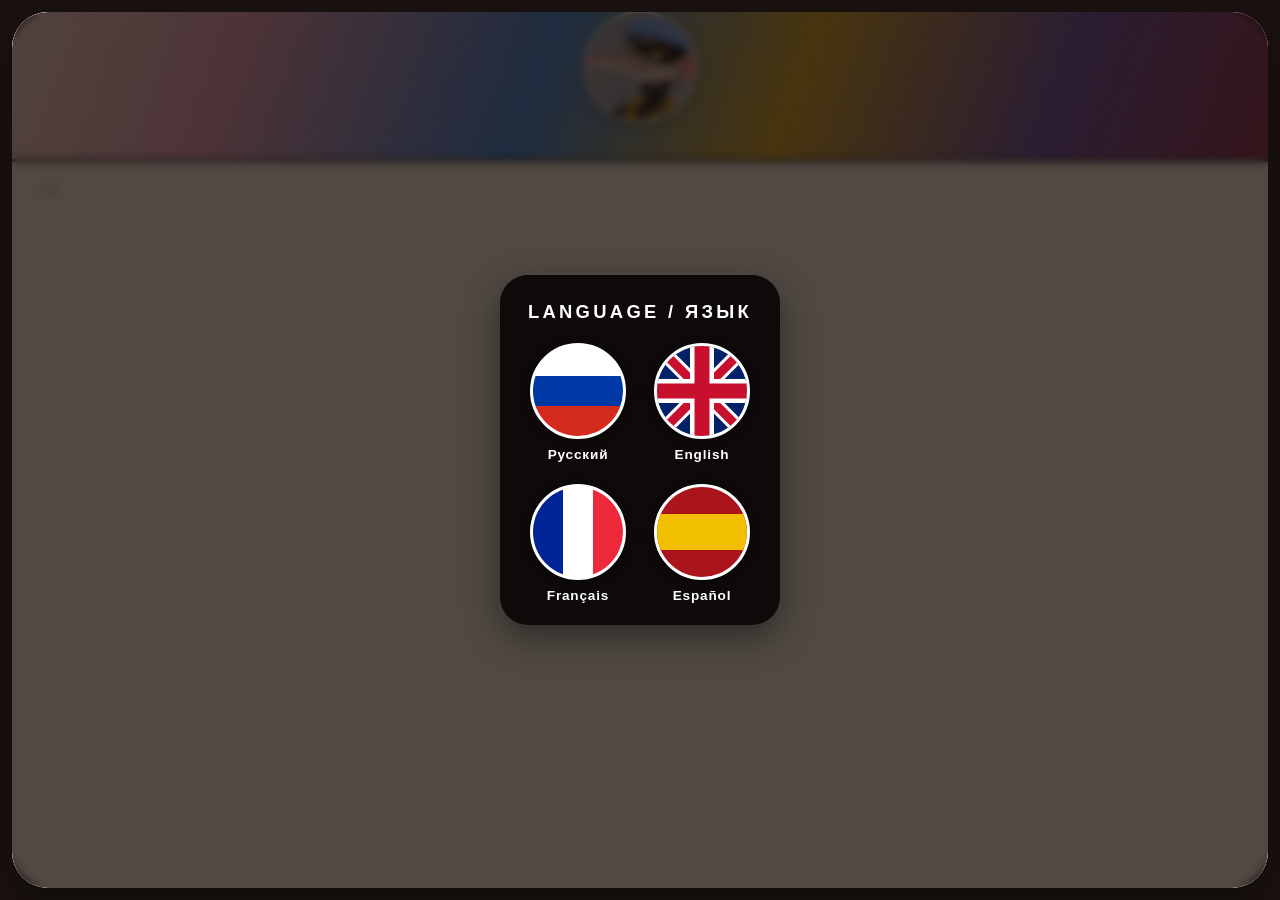
==== t/1-2/index.html @ ba6f42ae "One mouse per page, black lang trays, fade+localStorage, recolored QR." ====
<!DOCTYPE html>
<html lang="en">
<head>
  <meta charset="UTF-8">
  <meta name="viewport" content="width=device-width, initial-scale=1, viewport-fit=cover, user-scalable=no">
  <meta name="theme-color" content="#1a1210">
  <meta name="apple-mobile-web-app-capable" content="yes">
  <title>QR Text 1.2</title>
  <link rel="stylesheet" href="../../css/qr-text.css?v=4">
</head>
<body>
  <div class="stage">
    <div class="panel">
      <header class="mice-band" aria-hidden="true">
        <div class="mice-band__pattern"></div>
        <div class="mice-row">
          <img data-mouse-img src="../../assets/mice/mouse-green.jpg" alt="">
        </div>
        <div class="lang-bar" data-bar-flags></div>
      </header>

      <main class="content-wrap">
        <div class="text-code" data-text-code></div>
        <div class="text-section">
          <div class="text-body" data-text-body></div>
        </div>
        <div class="scroll-track" aria-hidden="true"><div class="scroll-thumb"></div></div>
      </main>

      <footer class="footer">
        <div class="scroll-arrows" aria-label="Scroll text">
          <button type="button" class="scroll-btn" data-scroll-up aria-label="Scroll up">
            <svg viewBox="0 0 24 14" aria-hidden="true"><path d="M2 12L12 2l10 10" fill="none" stroke="currentColor" stroke-width="2.4" stroke-linecap="round" stroke-linejoin="round"/></svg>
          </button>
          <button type="button" class="scroll-btn" data-scroll-down aria-label="Scroll down">
            <svg viewBox="0 0 24 14" aria-hidden="true"><path d="M2 2l10 10L22 2" fill="none" stroke="currentColor" stroke-width="2.4" stroke-linecap="round" stroke-linejoin="round"/></svg>
          </button>
        </div>
      </footer>

      <div class="lang-overlay" data-lang-overlay>
        <div class="lang-overlay__tray">
          <div class="lang-overlay__title">Language / Язык</div>
          <div class="lang-overlay__flags" data-overlay-flags></div>
        </div>
      </div>
    </div>
  </div>

  <script src="../../js/qr-text.js?v=4"></script>
  <script>
    QRTextApp.load("1.2").catch(function (err) {
      document.querySelector("[data-text-body]").textContent = "Error loading text.";
      console.error(err);
    });
  </script>
</body>
</html>
---- css/qr-text.css ----
:root {
  --frame: #1a1210;
  --panel: #f3ead8;
  --ink: #1a1210;
  --ink-soft: #4a3f36;
  --pink: #e89aab;
  --blue: #3a7ec8;
  --gold: #d4a017;
  --purple: #6b4c9a;
  --navy: #1e3a5f;
  --cream: #f7f0e4;
  --overlay: rgba(18, 12, 10, 0.72);
  --lang-tray: #0d0a09;
  --safe-top: env(safe-area-inset-top, 0px);
  --safe-bottom: env(safe-area-inset-bottom, 0px);
  --frame-gap: clamp(6px, 1.8vw, 12px);
  --radius: clamp(22px, 7vw, 36px);
  --flag-sm: clamp(36px, 9.5vw, 48px);
  --flag-lg: clamp(72px, 18vw, 96px);
  --fade-ms: 280ms;
}

* {
  box-sizing: border-box;
  -webkit-tap-highlight-color: transparent;
  margin: 0;
  padding: 0;
}

html, body {
  height: 100%;
  overflow: hidden;
}

body {
  font-family: "Segoe UI", "Helvetica Neue", Arial, sans-serif;
  background: var(--frame);
  color: var(--ink);
  overscroll-behavior: none;
}

.stage {
  position: relative;
  width: 100%;
  height: 100%;
  height: 100dvh;
  padding: var(--frame-gap);
  padding-top: calc(var(--frame-gap) + var(--safe-top));
  padding-bottom: calc(var(--frame-gap) + var(--safe-bottom));
  display: flex;
}

.panel {
  position: relative;
  flex: 1;
  min-height: 0;
  background: var(--panel);
  border-radius: var(--radius);
  overflow: hidden;
  display: grid;
  grid-template-rows: auto minmax(0, 1fr) auto;
  box-shadow:
    0 0 0 1px rgba(255, 255, 255, 0.06) inset,
    0 18px 40px rgba(0, 0, 0, 0.35);
}

/* Top colorful band — one mouse, colors from illustrations */
.mice-band {
  position: relative;
  height: clamp(110px, 28vw, 150px);
  overflow: hidden;
  background:
    linear-gradient(110deg,
      #f3d5c4 0%,
      #e89aab 18%,
      #3a7ec8 42%,
      #d4a017 62%,
      #6b4c9a 82%,
      #8b2942 100%);
  border-bottom: 3px solid var(--frame);
  z-index: 3;
}

body.has-lang .mice-band {
  height: clamp(136px, 34vw, 176px);
}

.mice-band__pattern {
  position: absolute;
  inset: 0;
  opacity: 0.18;
  background:
    repeating-linear-gradient(45deg,
      transparent 0 10px,
      rgba(255, 255, 255, 0.35) 10px 14px),
    repeating-linear-gradient(-45deg,
      transparent 0 12px,
      rgba(0, 0, 0, 0.12) 12px 16px);
  pointer-events: none;
}

.mice-row {
  position: absolute;
  left: 0;
  right: 0;
  top: 0;
  height: 68%;
  display: flex;
  align-items: center;
  justify-content: center;
  padding: 10px 6% 0;
}

.mice-row img {
  width: clamp(78px, 26vw, 112px);
  height: clamp(78px, 26vw, 112px);
  border-radius: 50%;
  object-fit: cover;
  object-position: center 22%;
  border: 2.5px solid rgba(255, 255, 255, 0.9);
  box-shadow: 0 4px 14px rgba(0, 0, 0, 0.35);
  background: #fff;
  pointer-events: none;
  user-select: none;
}

/* Language flags sit on a black tray */
.lang-bar {
  position: absolute;
  left: 50%;
  bottom: 8px;
  transform: translateX(-50%);
  display: flex;
  justify-content: center;
  align-items: center;
  gap: clamp(8px, 2.5vw, 12px);
  padding: 7px 12px;
  z-index: 4;
  background: var(--lang-tray);
  border-radius: 999px;
  box-shadow: 0 6px 18px rgba(0, 0, 0, 0.35);
  opacity: 0;
  pointer-events: none;
  transition: opacity 0.25s ease;
}

body.has-lang .lang-bar {
  opacity: 1;
  pointer-events: auto;
}

.flag-btn {
  width: var(--flag-sm);
  height: var(--flag-sm);
  border-radius: 50%;
  border: 2.5px solid #fff;
  padding: 0;
  cursor: pointer;
  overflow: hidden;
  background: #fff;
  box-shadow: 0 2px 8px rgba(0, 0, 0, 0.35);
  transition: transform 0.18s ease, box-shadow 0.18s ease;
  flex-shrink: 0;
}

.flag-btn:active {
  transform: scale(0.94);
}

.flag-btn.is-active {
  box-shadow:
    0 0 0 2px var(--lang-tray),
    0 0 0 4px #fff,
    0 4px 12px rgba(0, 0, 0, 0.4);
  transform: scale(1.1);
}

.flag-btn svg {
  display: block;
  width: 100%;
  height: 100%;
}

.content-wrap {
  position: relative;
  min-height: 0;
  display: flex;
  flex-direction: column;
  padding: clamp(14px, 4vw, 22px) clamp(16px, 5vw, 28px) 8px;
}

.text-code {
  font-size: 0.75rem;
  letter-spacing: 0.08em;
  text-transform: uppercase;
  color: var(--ink-soft);
  margin-bottom: 0.4rem;
  opacity: 0.7;
}

.text-section {
  flex: 1;
  min-height: 0;
  overflow-y: auto;
  overflow-x: hidden;
  -webkit-overflow-scrolling: touch;
  overscroll-behavior: contain;
  scrollbar-width: none;
  padding-right: 10px;
  touch-action: pan-y;
}

.text-section::-webkit-scrollbar {
  display: none;
}

.scroll-track {
  position: absolute;
  top: clamp(14px, 4vw, 22px);
  right: clamp(8px, 2.5vw, 14px);
  bottom: 8px;
  width: 3px;
  background: rgba(26, 18, 16, 0.18);
  border-radius: 2px;
  pointer-events: none;
}

.scroll-thumb {
  width: 100%;
  background: var(--frame);
  border-radius: 2px;
  will-change: transform;
}

.text-body {
  font-size: clamp(1.05rem, 4.2vw, 1.25rem);
  line-height: 1.55;
  color: var(--ink);
  white-space: pre-wrap;
  padding-bottom: 1.5rem;
  opacity: 1;
  transition: opacity var(--fade-ms) ease;
}

.text-body.is-fading {
  opacity: 0;
}

.text-body p {
  margin: 0 0 0.9em;
}

.text-body p:last-child {
  margin-bottom: 0;
}

.footer {
  display: flex;
  flex-direction: column;
  align-items: center;
  gap: 10px;
  padding: 4px 12px calc(10px + var(--safe-bottom));
  opacity: 0;
  pointer-events: none;
  transition: opacity 0.25s ease;
}

body.has-lang .footer {
  opacity: 1;
  pointer-events: auto;
}

.scroll-arrows {
  display: flex;
  gap: 14px;
  align-items: center;
  justify-content: center;
}

.scroll-btn {
  width: clamp(48px, 12vw, 60px);
  height: clamp(48px, 12vw, 60px);
  border-radius: 50%;
  border: 2px solid var(--frame);
  background: transparent;
  color: var(--frame);
  display: flex;
  align-items: center;
  justify-content: center;
  cursor: pointer;
  padding: 0;
}

.scroll-btn svg {
  width: 55%;
  height: 55%;
}

.scroll-btn--inactive {
  opacity: 0.35;
  pointer-events: none;
  cursor: default;
}

/* Language picker overlay */
.lang-overlay {
  position: absolute;
  inset: 0;
  z-index: 20;
  background: var(--overlay);
  backdrop-filter: blur(4px);
  display: flex;
  flex-direction: column;
  align-items: center;
  justify-content: center;
  padding: 24px;
  transition: opacity 0.35s ease, visibility 0.35s ease;
}

.lang-overlay.is-hidden {
  opacity: 0;
  visibility: hidden;
  pointer-events: none;
}

.lang-overlay__tray {
  background: var(--lang-tray);
  border-radius: clamp(20px, 5vw, 28px);
  padding: clamp(18px, 5vw, 26px) clamp(18px, 5vw, 28px) clamp(16px, 4vw, 22px);
  box-shadow: 0 12px 36px rgba(0, 0, 0, 0.45);
  display: flex;
  flex-direction: column;
  align-items: center;
  gap: clamp(14px, 4vw, 20px);
}

.lang-overlay__title {
  color: #fff;
  font-size: clamp(0.95rem, 3.8vw, 1.15rem);
  letter-spacing: 0.18em;
  text-transform: uppercase;
  font-weight: 600;
  text-align: center;
}

.lang-overlay__flags {
  display: grid;
  grid-template-columns: repeat(2, auto);
  gap: clamp(14px, 4vw, 22px) clamp(18px, 5vw, 28px);
}

.lang-overlay .flag-btn {
  width: var(--flag-lg);
  height: var(--flag-lg);
  border-width: 3px;
  border-color: #fff;
}

.lang-overlay .flag-label {
  display: block;
  text-align: center;
  color: #fff;
  font-size: 0.85rem;
  font-weight: 600;
  letter-spacing: 0.06em;
  margin-top: 8px;
}

.flag-choice {
  display: flex;
  flex-direction: column;
  align-items: center;
  background: none;
  border: none;
  cursor: pointer;
  padding: 0;
  color: inherit;
}

@media (max-height: 560px) {
  .mice-band,
  body.has-lang .mice-band {
    height: clamp(96px, 24vw, 120px);
  }
  .mice-row img {
    width: clamp(56px, 18vw, 80px);
    height: clamp(56px, 18vw, 80px);
  }
  .text-body {
    font-size: clamp(0.95rem, 3.8vw, 1.1rem);
  }
}
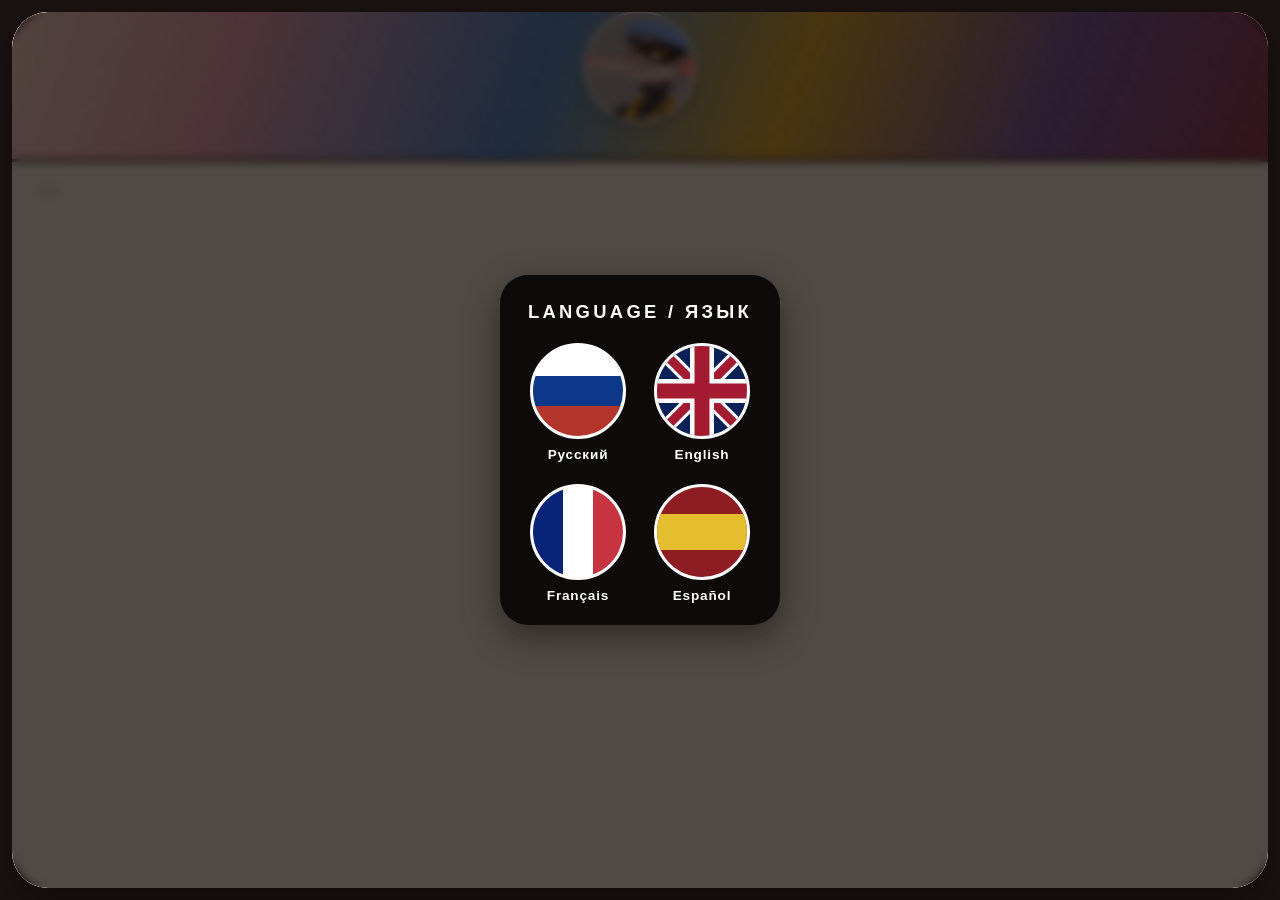
==== commit de4ee577: "Make active language ring much more visible (v6)." ====
--- a/t/1-2/index.html
+++ b/t/1-2/index.html
@@ -6,7 +6,7 @@
   <meta name="theme-color" content="#1a1210">
   <meta name="apple-mobile-web-app-capable" content="yes">
   <title>QR Text 1.2</title>
-  <link rel="stylesheet" href="../../css/qr-text.css?v=4">
+  <link rel="stylesheet" href="../../css/qr-text.css?v=6">
 </head>
 <body>
   <div class="stage">
@@ -47,7 +47,7 @@
     </div>
   </div>
 
-  <script src="../../js/qr-text.js?v=4"></script>
+  <script src="../../js/qr-text.js?v=6"></script>
   <script>
     QRTextApp.load("1.2").catch(function (err) {
       document.querySelector("[data-text-body]").textContent = "Error loading text.";
--- a/css/qr-text.css
+++ b/css/qr-text.css
@@ -153,26 +153,31 @@
   width: var(--flag-sm);
   height: var(--flag-sm);
   border-radius: 50%;
-  border: 2.5px solid #fff;
+  border: 2px solid rgba(255, 255, 255, 0.35);
   padding: 0;
   cursor: pointer;
   overflow: hidden;
   background: #fff;
-  box-shadow: 0 2px 8px rgba(0, 0, 0, 0.35);
-  transition: transform 0.18s ease, box-shadow 0.18s ease;
+  box-shadow: none;
+  transition: transform 0.18s ease, box-shadow 0.18s ease, opacity 0.18s ease, border-color 0.18s ease, filter 0.18s ease;
   flex-shrink: 0;
-}
-
-.flag-btn:active {
+  opacity: 0.65; /* inactive: dimmed ~35% */
+  filter: saturate(0.75);
+}
+
+.lang-bar .flag-btn:active {
   transform: scale(0.94);
 }
 
-.flag-btn.is-active {
-  box-shadow:
-    0 0 0 2px var(--lang-tray),
-    0 0 0 4px #fff,
-    0 4px 12px rgba(0, 0, 0, 0.4);
-  transform: scale(1.1);
+.lang-bar .flag-btn.is-active {
+  opacity: 1;
+  filter: none;
+  border: 3px solid #fff;
+  outline: 3px solid #fff;
+  outline-offset: 3px;
+  box-shadow: 0 0 0 1px var(--lang-tray);
+  transform: scale(1.14);
+  z-index: 1;
 }
 
 .flag-btn svg {
@@ -352,8 +357,8 @@
 .lang-overlay .flag-btn {
   width: var(--flag-lg);
   height: var(--flag-lg);
-  border-width: 3px;
-  border-color: #fff;
+  opacity: 1;
+  border: 3px solid #fff;
 }
 
 .lang-overlay .flag-label {
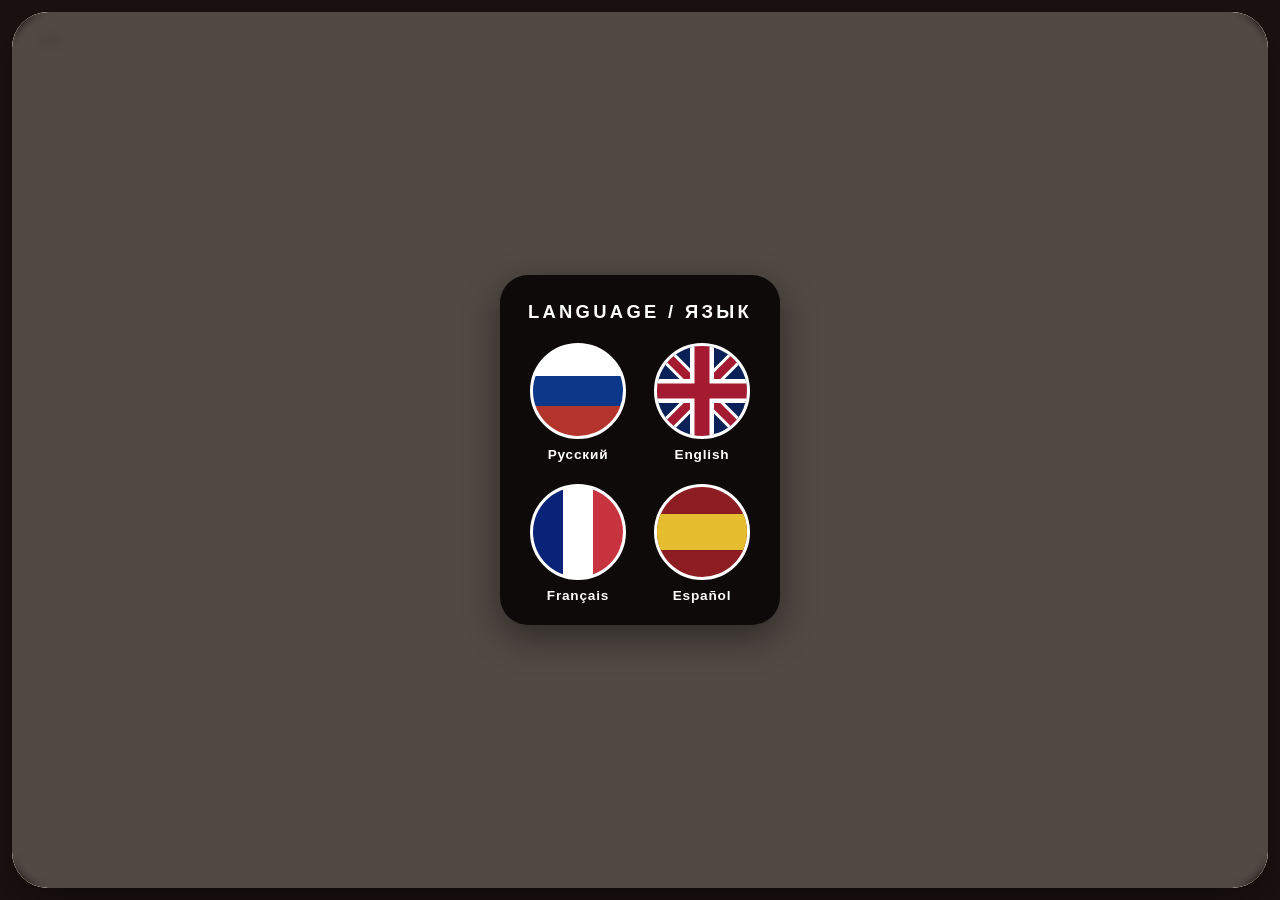
==== commit 772bba1f: "Remove mice banner; black top bar with language flags only." ====
--- a/t/1-2/index.html
+++ b/t/1-2/index.html
@@ -6,16 +6,12 @@
   <meta name="theme-color" content="#1a1210">
   <meta name="apple-mobile-web-app-capable" content="yes">
   <title>QR Text 1.2</title>
-  <link rel="stylesheet" href="../../css/qr-text.css?v=6">
+  <link rel="stylesheet" href="../../css/qr-text.css?v=7">
 </head>
 <body>
   <div class="stage">
     <div class="panel">
-      <header class="mice-band" aria-hidden="true">
-        <div class="mice-band__pattern"></div>
-        <div class="mice-row">
-          <img data-mouse-img src="../../assets/mice/mouse-green.jpg" alt="">
-        </div>
+      <header class="lang-band">
         <div class="lang-bar" data-bar-flags></div>
       </header>
 
@@ -47,7 +43,7 @@
     </div>
   </div>
 
-  <script src="../../js/qr-text.js?v=6"></script>
+  <script src="../../js/qr-text.js?v=7"></script>
   <script>
     QRTextApp.load("1.2").catch(function (err) {
       document.querySelector("[data-text-body]").textContent = "Error loading text.";
--- a/css/qr-text.css
+++ b/css/qr-text.css
@@ -64,89 +64,40 @@
     0 18px 40px rgba(0, 0, 0, 0.35);
 }
 
-/* Top colorful band — one mouse, colors from illustrations */
-.mice-band {
+/* Top black bar with language circles only */
+.lang-band {
   position: relative;
-  height: clamp(110px, 28vw, 150px);
+  z-index: 3;
+  background: var(--lang-tray);
+  min-height: clamp(56px, 14vw, 68px);
+  display: flex;
+  align-items: center;
+  justify-content: center;
+  padding: 10px 12px;
+  /* keep bar compact before language is chosen */
+  opacity: 0;
+  max-height: 0;
+  min-height: 0;
+  padding-top: 0;
+  padding-bottom: 0;
   overflow: hidden;
-  background:
-    linear-gradient(110deg,
-      #f3d5c4 0%,
-      #e89aab 18%,
-      #3a7ec8 42%,
-      #d4a017 62%,
-      #6b4c9a 82%,
-      #8b2942 100%);
-  border-bottom: 3px solid var(--frame);
-  z-index: 3;
-}
-
-body.has-lang .mice-band {
-  height: clamp(136px, 34vw, 176px);
-}
-
-.mice-band__pattern {
-  position: absolute;
-  inset: 0;
-  opacity: 0.18;
-  background:
-    repeating-linear-gradient(45deg,
-      transparent 0 10px,
-      rgba(255, 255, 255, 0.35) 10px 14px),
-    repeating-linear-gradient(-45deg,
-      transparent 0 12px,
-      rgba(0, 0, 0, 0.12) 12px 16px);
-  pointer-events: none;
-}
-
-.mice-row {
-  position: absolute;
-  left: 0;
-  right: 0;
-  top: 0;
-  height: 68%;
-  display: flex;
-  align-items: center;
-  justify-content: center;
-  padding: 10px 6% 0;
-}
-
-.mice-row img {
-  width: clamp(78px, 26vw, 112px);
-  height: clamp(78px, 26vw, 112px);
-  border-radius: 50%;
-  object-fit: cover;
-  object-position: center 22%;
-  border: 2.5px solid rgba(255, 255, 255, 0.9);
-  box-shadow: 0 4px 14px rgba(0, 0, 0, 0.35);
-  background: #fff;
-  pointer-events: none;
-  user-select: none;
-}
-
-/* Language flags sit on a black tray */
+  pointer-events: none;
+  transition: opacity 0.25s ease, max-height 0.25s ease, padding 0.25s ease, min-height 0.25s ease;
+}
+
+body.has-lang .lang-band {
+  opacity: 1;
+  max-height: 100px;
+  min-height: clamp(56px, 14vw, 68px);
+  padding: 10px 12px;
+  pointer-events: auto;
+}
+
 .lang-bar {
-  position: absolute;
-  left: 50%;
-  bottom: 8px;
-  transform: translateX(-50%);
-  display: flex;
-  justify-content: center;
-  align-items: center;
-  gap: clamp(8px, 2.5vw, 12px);
-  padding: 7px 12px;
-  z-index: 4;
-  background: var(--lang-tray);
-  border-radius: 999px;
-  box-shadow: 0 6px 18px rgba(0, 0, 0, 0.35);
-  opacity: 0;
-  pointer-events: none;
-  transition: opacity 0.25s ease;
-}
-
-body.has-lang .lang-bar {
-  opacity: 1;
-  pointer-events: auto;
+  display: flex;
+  justify-content: center;
+  align-items: center;
+  gap: clamp(10px, 3vw, 16px);
 }
 
 .flag-btn {
@@ -383,13 +334,9 @@
 }
 
 @media (max-height: 560px) {
-  .mice-band,
-  body.has-lang .mice-band {
-    height: clamp(96px, 24vw, 120px);
-  }
-  .mice-row img {
-    width: clamp(56px, 18vw, 80px);
-    height: clamp(56px, 18vw, 80px);
+  body.has-lang .lang-band {
+    min-height: 52px;
+    padding: 8px 10px;
   }
   .text-body {
     font-size: clamp(0.95rem, 3.8vw, 1.1rem);
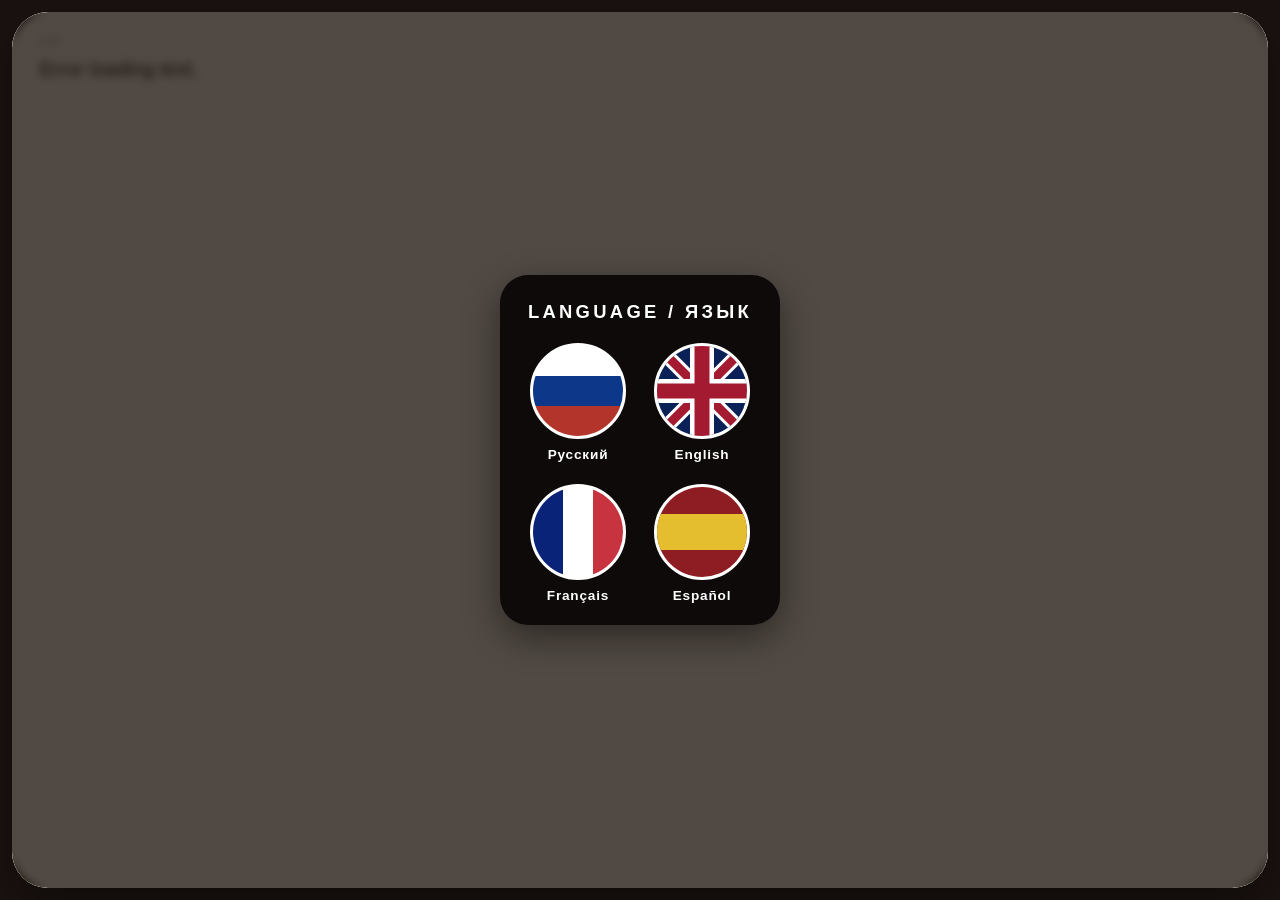
==== commit 980e53ba: "Add +/− font size buttons with hint under languages." ====
--- a/t/1-2/index.html
+++ b/t/1-2/index.html
@@ -2,17 +2,27 @@
 <html lang="en">
 <head>
   <meta charset="UTF-8">
-  <meta name="viewport" content="width=device-width, initial-scale=1, viewport-fit=cover, user-scalable=no">
+  <meta name="viewport" content="width=device-width, initial-scale=1, maximum-scale=1, user-scalable=no, viewport-fit=cover">
   <meta name="theme-color" content="#1a1210">
   <meta name="apple-mobile-web-app-capable" content="yes">
   <title>QR Text 1.2</title>
-  <link rel="stylesheet" href="../../css/qr-text.css?v=7">
+  <link rel="stylesheet" href="../../css/qr-text.css?v=9">
 </head>
 <body>
   <div class="stage">
     <div class="panel">
-      <header class="lang-band">
-        <div class="lang-bar" data-bar-flags></div>
+      <header class="top-chrome">
+        <div class="lang-band">
+          <div class="lang-bar" data-bar-flags></div>
+        </div>
+        <div class="font-controls" data-font-controls>
+          <button type="button" class="font-btn" data-font-minus aria-label="Decrease text size">−</button>
+          <div class="font-controls__hint">
+            <span class="font-controls__aa" aria-hidden="true"><span class="font-controls__a-sm">A</span><span class="font-controls__a-lg">A</span></span>
+            <span class="font-controls__label" data-font-hint>Text size</span>
+          </div>
+          <button type="button" class="font-btn" data-font-plus aria-label="Increase text size">+</button>
+        </div>
       </header>
 
       <main class="content-wrap">
@@ -43,7 +53,7 @@
     </div>
   </div>
 
-  <script src="../../js/qr-text.js?v=7"></script>
+  <script src="../../js/qr-text.js?v=9"></script>
   <script>
     QRTextApp.load("1.2").catch(function (err) {
       document.querySelector("[data-text-body]").textContent = "Error loading text.";
--- a/css/qr-text.css
+++ b/css/qr-text.css
@@ -18,6 +18,7 @@
   --flag-sm: clamp(36px, 9.5vw, 48px);
   --flag-lg: clamp(72px, 18vw, 96px);
   --fade-ms: 280ms;
+  --text-scale: 1;
 }
 
 * {
@@ -30,6 +31,7 @@
 html, body {
   height: 100%;
   overflow: hidden;
+  touch-action: pan-x pan-y;
 }
 
 body {
@@ -64,33 +66,30 @@
     0 18px 40px rgba(0, 0, 0, 0.35);
 }
 
-/* Top black bar with language circles only */
+/* Top chrome: languages + font size controls */
+.top-chrome {
+  z-index: 3;
+  opacity: 0;
+  max-height: 0;
+  overflow: hidden;
+  pointer-events: none;
+  transition: opacity 0.25s ease, max-height 0.25s ease;
+}
+
+body.has-lang .top-chrome {
+  opacity: 1;
+  max-height: 160px;
+  pointer-events: auto;
+}
+
 .lang-band {
   position: relative;
-  z-index: 3;
   background: var(--lang-tray);
   min-height: clamp(56px, 14vw, 68px);
   display: flex;
   align-items: center;
   justify-content: center;
   padding: 10px 12px;
-  /* keep bar compact before language is chosen */
-  opacity: 0;
-  max-height: 0;
-  min-height: 0;
-  padding-top: 0;
-  padding-bottom: 0;
-  overflow: hidden;
-  pointer-events: none;
-  transition: opacity 0.25s ease, max-height 0.25s ease, padding 0.25s ease, min-height 0.25s ease;
-}
-
-body.has-lang .lang-band {
-  opacity: 1;
-  max-height: 100px;
-  min-height: clamp(56px, 14vw, 68px);
-  padding: 10px 12px;
-  pointer-events: auto;
 }
 
 .lang-bar {
@@ -98,6 +97,78 @@
   justify-content: center;
   align-items: center;
   gap: clamp(10px, 3vw, 16px);
+}
+
+.font-controls {
+  display: flex;
+  align-items: center;
+  justify-content: center;
+  gap: clamp(12px, 4vw, 18px);
+  padding: 8px 12px 10px;
+  background: var(--panel);
+  border-bottom: 1px solid rgba(26, 18, 16, 0.12);
+}
+
+.font-btn {
+  width: clamp(40px, 10vw, 48px);
+  height: clamp(40px, 10vw, 48px);
+  border-radius: 50%;
+  border: 2px solid var(--frame);
+  background: transparent;
+  color: var(--frame);
+  font-size: 1.45rem;
+  font-weight: 500;
+  line-height: 1;
+  display: flex;
+  align-items: center;
+  justify-content: center;
+  cursor: pointer;
+  padding: 0;
+  flex-shrink: 0;
+}
+
+.font-btn:active {
+  transform: scale(0.94);
+}
+
+.font-btn.is-disabled,
+.font-btn:disabled {
+  opacity: 0.3;
+  pointer-events: none;
+}
+
+.font-controls__hint {
+  display: flex;
+  flex-direction: column;
+  align-items: center;
+  gap: 2px;
+  min-width: 7.5rem;
+  text-align: center;
+}
+
+.font-controls__aa {
+  display: inline-flex;
+  align-items: baseline;
+  gap: 3px;
+  color: var(--ink);
+  line-height: 1;
+}
+
+.font-controls__a-sm {
+  font-size: 0.78rem;
+  font-weight: 600;
+}
+
+.font-controls__a-lg {
+  font-size: 1.2rem;
+  font-weight: 700;
+}
+
+.font-controls__label {
+  font-size: 0.72rem;
+  letter-spacing: 0.04em;
+  color: var(--ink-soft);
+  text-transform: uppercase;
 }
 
 .flag-btn {
@@ -189,7 +260,7 @@
 }
 
 .text-body {
-  font-size: clamp(1.05rem, 4.2vw, 1.25rem);
+  font-size: calc(clamp(1.05rem, 4.2vw, 1.25rem) * var(--text-scale));
   line-height: 1.55;
   color: var(--ink);
   white-space: pre-wrap;
@@ -334,11 +405,17 @@
 }
 
 @media (max-height: 560px) {
-  body.has-lang .lang-band {
+  body.has-lang .top-chrome {
+    max-height: 140px;
+  }
+  .lang-band {
     min-height: 52px;
     padding: 8px 10px;
   }
+  .font-controls {
+    padding: 6px 10px 8px;
+  }
   .text-body {
-    font-size: clamp(0.95rem, 3.8vw, 1.1rem);
+    font-size: calc(clamp(0.95rem, 3.8vw, 1.1rem) * var(--text-scale));
   }
 }
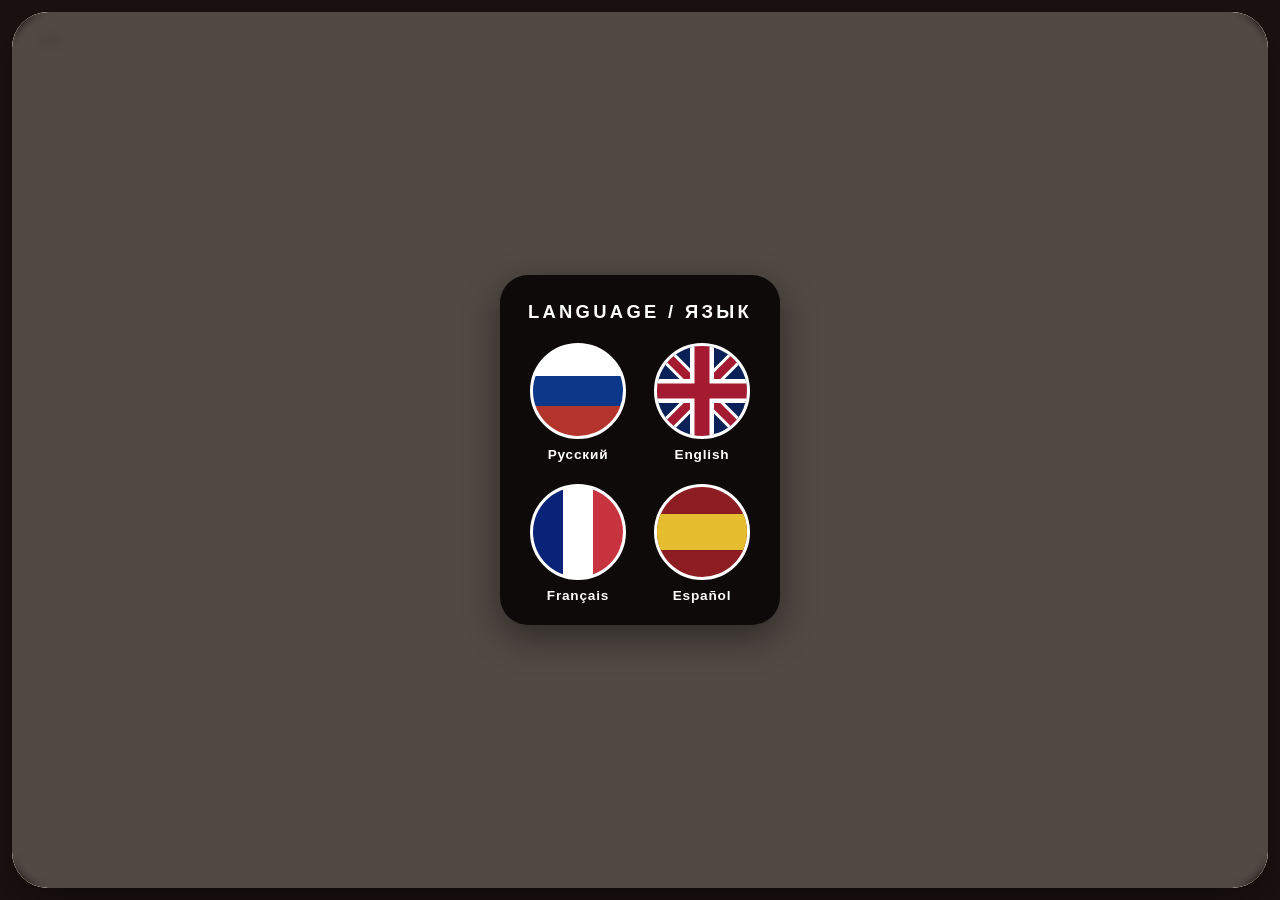
==== commit c9b6cb69: "Fix font +/- buttons: init callback crashed before handlers attached." ====
--- a/t/1-2/index.html
+++ b/t/1-2/index.html
@@ -6,7 +6,7 @@
   <meta name="theme-color" content="#1a1210">
   <meta name="apple-mobile-web-app-capable" content="yes">
   <title>QR Text 1.2</title>
-  <link rel="stylesheet" href="../../css/qr-text.css?v=9">
+  <link rel="stylesheet" href="../../css/qr-text.css?v=10">
 </head>
 <body>
   <div class="stage">
@@ -53,7 +53,7 @@
     </div>
   </div>
 
-  <script src="../../js/qr-text.js?v=9"></script>
+  <script src="../../js/qr-text.js?v=10"></script>
   <script>
     QRTextApp.load("1.2").catch(function (err) {
       document.querySelector("[data-text-body]").textContent = "Error loading text.";
